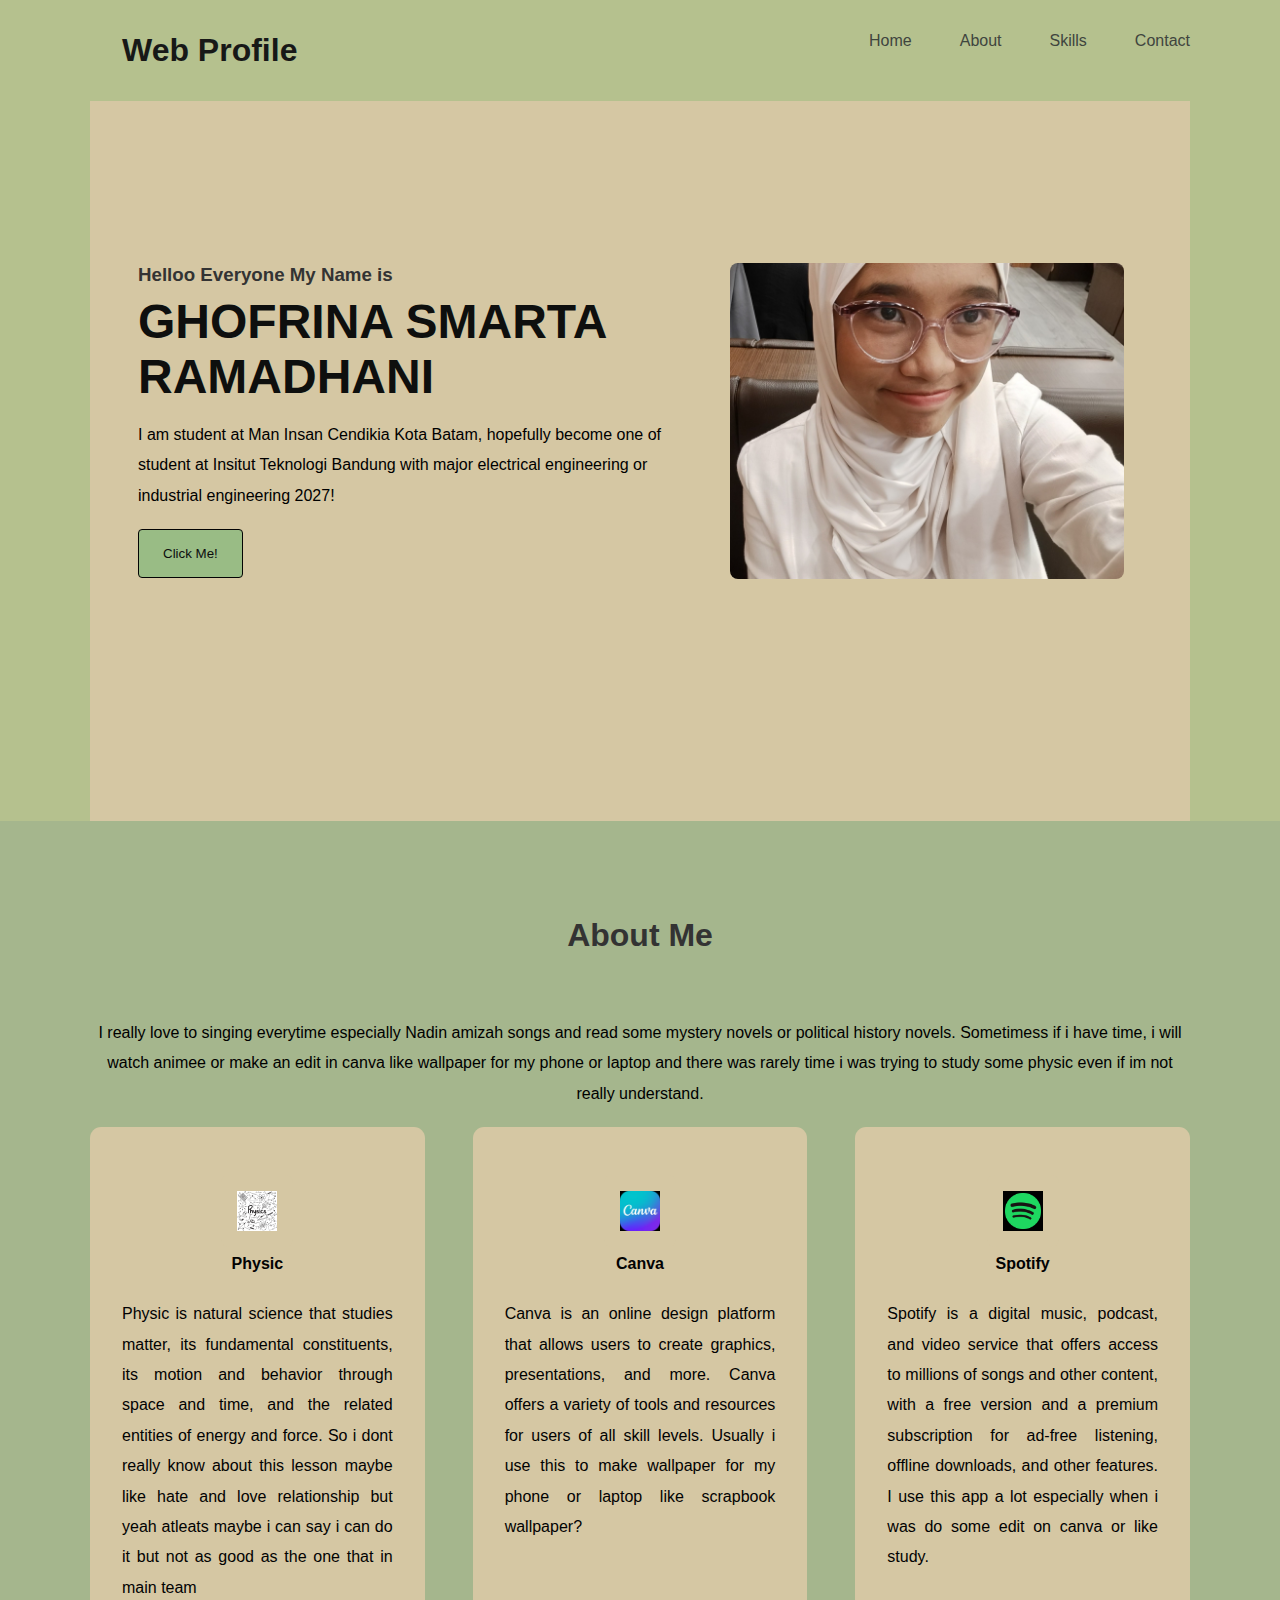
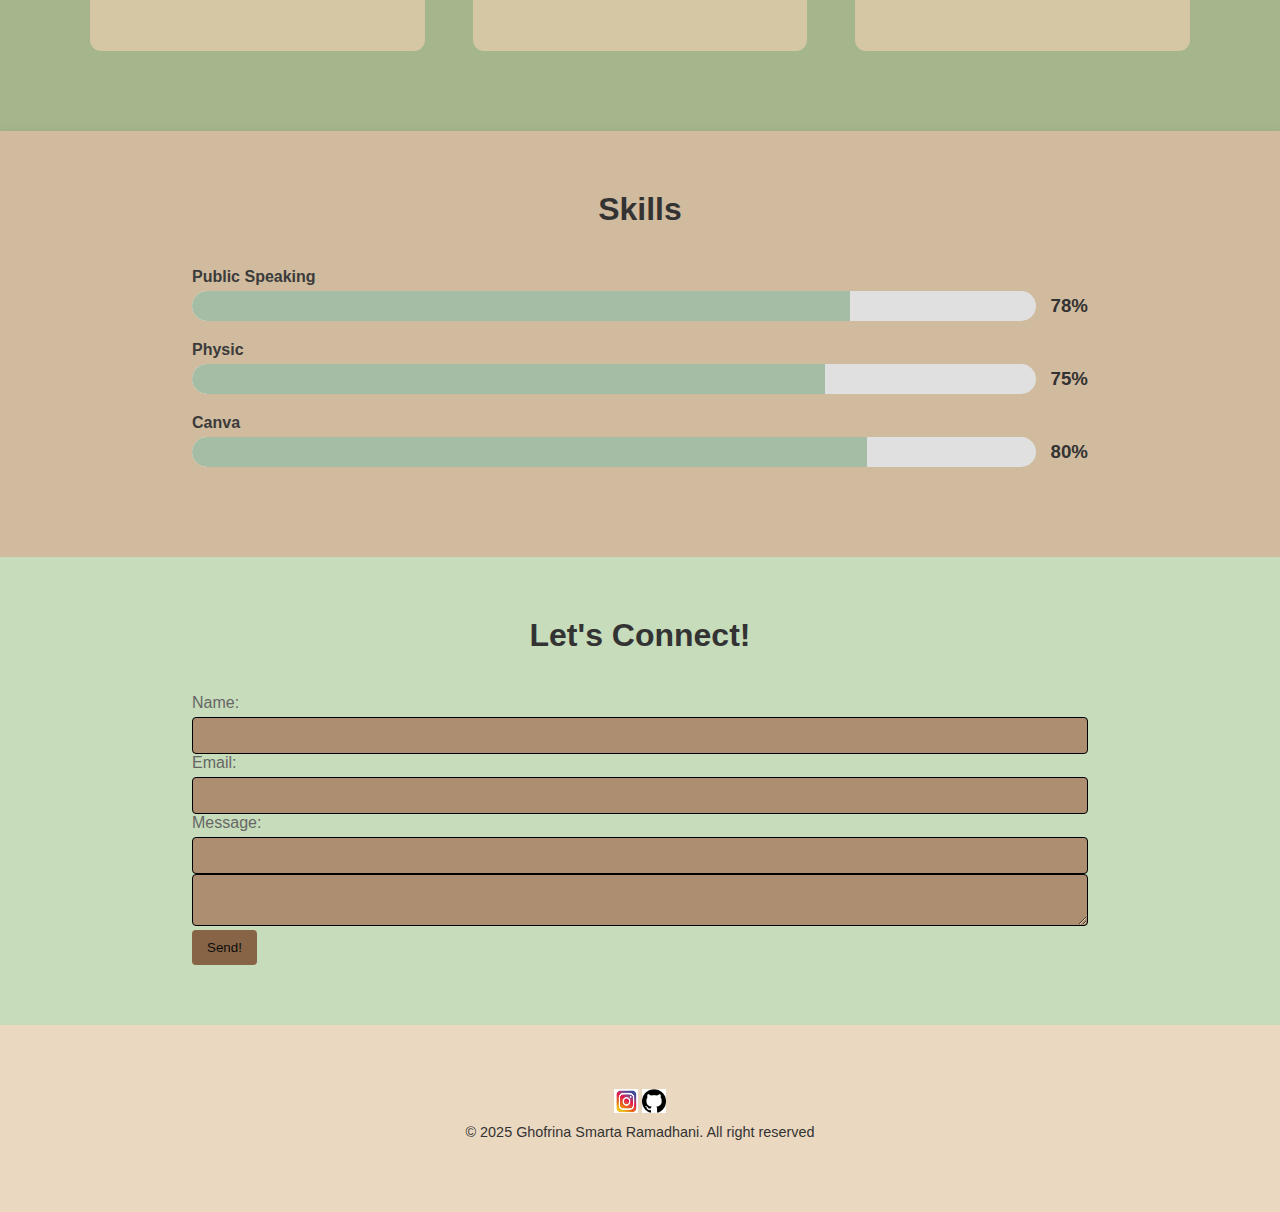
==== index.html @ 9ce0e25f "[FIX] akhirnya ini portofolio web fiksnya ya allah" ====
<!DOCTYPE html>
<html lang="en">

<head>
    <meta charset="UTF-8">
    <meta name="viewport" content="width=device-width, initial-scale=1.0">
    <title>Web Portofolio - Ghofrina Smarta Ramadhani</title>
    <link rel="icon" href="./assets/Logo-web.jpeg" type="image/jpeg">
    <link rel="stylesheet" href="style.css">
</head>

<body>
    <!--Header-->
    <header>
        <div class="main-container">
            <div class="nav">
                <div class="logo">
                    <a href="#">Web Profile</a>
                </div>

                <nav>
                    <ul>
                        <li><a href="#home">Home</a></li>
                        <li><a href="#about">About</a></li>
                        <li><a href="#skills">Skills</a></li>
                        <li><a href="#contact">Contact</a></li>
                    </ul>
                </nav>
            </div>
            <section id="home">
                <div class="home-left">
                    <h3 class="pre-tittle">Helloo Everyone My Name is </h3>
                    <h1 class="home-name">GHOFRINA SMARTA RAMADHANI</h1>
                    <p> I am student at Man Insan Cendikia Kota Batam,
                        hopefully become one of student at Insitut Teknologi Bandung with major electrical engineering or industrial engineering 2027!</p>
                    <br>
                    <a href="https://www.instagram.com/ghfrinsr/?__pwa=1">
                        <button class="btn"> Click Me!</button>
                    </a>
                </div>
                <div class="home-right">
                    <img src="assets/profile-picture2.jpg" alt="profile-picture2">
                </div>
            </section>
        </div>
    </header>
    <!-- End of Header-->

    <!--About-->
    <section id="about">
        <div class="main-container">
            <h2 class="section-title-about">About Me</h2>
            <p style="text-align: center">I really love to singing everytime especially Nadin amizah songs and read some mystery novels or
                political history novels.
                Sometimess if i have time, i will watch animee or make an edit in canva like wallpaper for my phone or
                laptop and there was rarely time i was trying to study some physic even if im not really understand.</p>
            <br>
            <div class="grid-3">
                <!-- About 1-->
                <div class="about">
                <div class="about-icon">
                    <img src="assets/fisika.jpeg" alt="about-1">
                </div>
                <h4>Physic</h4>
                <br>
                <p style="text-align: justify;"> Physic is natural science that studies matter, its fundamental constituents, its motion and behavior through space and time, and the related entities of energy and force. 
                    So i dont really know about this lesson maybe like hate and love relationship but yeah atleats maybe i can say i can do it but not as good as the one that in main team</p>
                </div>

                <!-- About 2-->
                <div class="about">
                <div class="about-icon">
                    <img src="assets/canva.jpeg" alt="about-2">
                </div>
                <h4>Canva</h4>
                <br>
                <p style="text-align: justify;"> Canva is  an online design platform that allows users to create graphics, presentations, and more. Canva offers a variety of tools and resources for users of all skill levels. 
                    Usually i use this to make wallpaper for my phone or laptop like scrapbook wallpaper?
                </p>
                </div>

                <!-- About 3-->
                <div class="about">
                <div class="about-icon">
                    <img src="assets/spotify.jpeg" alt="about-3">
                </div>
                <h4>Spotify</h4>
                <br>
                <p style="text-align: justify;"> Spotify is a digital music, podcast, and video service that offers access to millions of songs and other content, with a free version and a premium subscription for ad-free listening, offline downloads, and other features. 
                    I use this app a lot especially when i was do some edit on canva or like study.
                </p>
            </div>
        </div>
        </div>
    </section>
    <!--End of About-->

    <!--Skills-->
    <section class="skills" id="skills">
        <div class="section-heading text-center">
            <h2>Skills</h2>
        </div>
        <div class="skills-content">
            <div class="container">
                <div class="row">
                    <div class="col-md-6">
                        <div class="single-skill-content">
                            <div class="barWrapper">
                                <span class="progressText">Public Speaking</span>
                                <div class="single-progress-txt">
                                    <div class="progress">
                                        <div class="progress-bar public-speaking"></div>
                                    </div>
                                    <h3>78%</h3>
                                </div>
                            </div>
                            <div class="barWrapper">
                                <span class="progressText">Physic</span>
                                <div class="single-progress-txt">
                                    <div class="progress">
                                        <div class="progress-bar physic"></div>
                                    </div>
                                    <h3>75%</h3>
                                </div>
                            </div>
                            <div class="barWrapper">
                                <span class="progressText"> Canva</span>
                                <div class="single-progress-txt">
                                    <div class="progress">
                                        <div class="progress-bar canva"></div>
                                    </div>
                                    <h3>80%</h3>
                                </div>
                            </div>
                        </div>
                    </div>
                </div>
            </div>
    </section>
    <!--End of Skills-->

    <!--Contact-->
    <section id="contact" class="contact">
        <div class="section-heading text-center">
            <h2>Let's Connect!</h2>
        </div>
        <div class="container">
            <id="contactForm">
                <div class="form-grup">
                    <label for="name">Name:</label>
                    <input type="text" id="name" name="name" required>
                </div>

        </div>
        <div class="form-grup">
            <label for="email">Email:</label>
            <input type="text" id="email" name="email" required>
        </div>
        <div class="form-grup">
            <label for="message">Message:</label>
            <input type="text" id="message" name="message" required>
        </div><textarea name="" id=""></textarea>
        </div>
        <button type="submit">Send!</button>
        </form>
    </section>
    <!--End of Contact-->

    <!--Footer-->
    <footer>
        <div class="footer-container">
            <div class="footer-icon">
                <a href="https://www.instagram.com/ghfrinsr/?__pwa=1">
                    <img src="[data-uri]"
                        alt="Instagram" height="24" width="24" viewbox="0 0 24 24">
                </a>
                <a href="https://github.com/ghofrin4">
                    <img src="[data-uri]"
                        alt="Github" height="24" width="24" viewbox="0 0 24 24">
                </a>
            </div>
            <p>&#169; 2025 Ghofrina Smarta Ramadhani. All right reserved</p>
        </div>
    </footer>
    <!--End of Footer-->
</body>

</html>
---- style.css ----
* {
    margin: 0;
    padding: 0;
    box-sizing: border-box;
}

body {
    font-family: "roboto", sans-serif;
    background-color: #B5C18E;
}

p {
    font-size: 1rem; /* 16px */
    line-height: 1.9rem;
}

a {
    text-decoration: none;
}

.main-container {
    width: 1100px;
    margin: 0 auto;
}

/* button */
.btn {
    padding: 1rem 1.5rem;
    background: #99BC85;
    border: 1.5px solid rgb(3, 3, 3);
    cursor: pointer;
}

/* title */
.pre-title {
    text-transform: uppercase;
    letter-spacing: 0.5rem;
    color: #161816;
    position: relative;
    padding-left: 40px;
    width: fit-content;
    font-weight: 400;
    font: size 1rem;
}

.pre-title::before {
    content: "";
    width: 20px;
    height: 1px;
    background: black;
    position: absolute;
    left: 0;
    top: 50%;
}

/* logo dan navbar menu */
.nav {
    display: flex;
    justify-content: space-between;
    padding: 2rem 0;
    transition: 0.2s ease-in-out;
}

.nav ul {
    list-style: none;
    display: flex;
    gap: 3rem;  
}

.logo {
    display: flex;
    align-items: center;
    font-weight: 700;
    font-size: 2rem;
    margin-left: 2rem;
}

.logo a {
    color: rgb(23, 24, 23);
}

nav ul li a {
    color: rgb(63, 69, 62);
}

/* home section */
#home {
    height: 720px;
    display: grid;
    grid-template-columns: 1fr 1fr;
    align-items: center;
    background-color: #d5c7a3;
}

.home-name {
    font-size: 3rem;
    font-weight: 700;
    margin: 0.5rem 0 1rem;
    color: rgb(14, 15, 14);
}

.home-right img {
    width: 75%;
    border-radius: 0.5rem;
    height: auto;
}

.home-right {
    display: flex;
    justify-content: center;
}

section {
    padding-left: 3rem;
    padding-bottom: 5rem;
}

/* Responsivitas */
@media (max-width: 1100px) {
    .main-container {
        width: 90%;
    }
}

@media (max-width: 768px) {
    .nav {
        flex-direction: column;
        align-items: center;
    }

    .nav ul {
        flex-direction: column;
        gap: 1.5rem;
    }

    #home {
        grid-template-columns: 1fr;
        padding: 2rem;
        text-align: center;
    }

    .home-right img {
        width: 60%;
    }

    .home-name {
        font-size: 2.5rem;
    }
}

@media (max-width: 480px) {
    #home {
        padding-top: 3rem;
        padding-bottom: 3rem;
    }

    .home-name {
        font-size: 2rem;
    }

    .home-right img {
        width: 80%;
    }

    p {
        font-size: 0.9rem;
        line-height: 1.5rem;
    }
}

/* About Section */
#about {
    background-color: #A5B68D;
    padding: 5rem 0;   
}

.section-title-about {
    text-align: center;
    margin: 1rem 0 4rem;
}

.about-icon img {
    width: 40px; /* Ganti dengan ukuran yang diinginkan */
    height: auto; /* Memastikan proporsi gambar tetap terjaga */
    display: block; /* Menghapus ruang di bawah gambar */
    margin:0 auto; /* Memusatkan gambar dalam kontainer */
}



/* layout */
.grid-3 {
    display: grid;
    grid-template-columns: repeat(auto-fit, minmax(250px, 1fr));
    gap: 3rem;
}

.about {
    padding:3rem 2rem;
    text-align: center;
    background: #D5C7A3;
    border-radius: 0.7rem;
}

.about h4 {
    color: rgba(2,2,2);
    margin: 0.5rem 0;
}

.about p {
    color: rgb(2, 2, 2);
}

.about-icon {
    background-color:  #D5C7A3;
    width: fit-content;
    margin: 0 auto;
    padding: 1rem 1rem;
    border-radius: 0.5rem;
}
/* end of .about */


/*----- BAGIAN SKILLS -----*/

.skills {
    padding: 60px 15%;
    background-color: #D1BB9E;
    box-shadow: 0 2px 10px rgba(0, 0, 0, 0.1);
}

.section-heading {
    margin-bottom: 40px;
    text-align: center;
}

h2 {
    color: #000000;
    font-size: 2rem;
}

.single-skill-content {
    margin-bottom: 30px;
}

.barWrapper {
    margin-bottom: 20px;
}

.progressText {
    display: block;
    font-weight: bold;
    margin-bottom: 5px;
    color: #3b3b3b;
}

.single-progress-txt {
    display: flex;
    align-items: center;
}

.progress {
    flex-grow: 1;
    background-color: #e0e0e0;
    height: 30px;
    position: relative;
    margin-right: 15px;
    border-radius: 15px;
    overflow: hidden;
}

.progress-bar {
    height: 100%;
    border-radius: 15px 0 0 15px;
    transition: width 0.4s ease;
}

/* Warna untuk masing-masing skill dan sesuai persentase */
.progress-bar.progress-bar.public-speaking {
    background-color: #a4bda4;
    width: 78%;
}

.progress-bar.physic {
    background-color: #a4bda4;
    width: 75%;
}

.progress-bar.canva {
    background-color: #a4bda4;
    width: 80%;
}



h3 {
    margin: 0;
    color: #333;
}

/* Responsiveness */
@media (max-width: 768px) {
    .skills {
        padding: 30px 10%;
    }

    h2 {
        font-size: 2em;
    }
}



/*---- CONTACT----*/
.contact {
    padding: 60px 15%; /* Sesuaikan padding horizontal di sini */
    background-color: #C6DCBA;
}

.section-heading {
    margin-bottom: 40px;
}

h2 {
    color: #333;
}

.form-group {
    margin-bottom: 20px;
}

label {
    display: block;
    margin-bottom: 5px;
    color: #666;
}

input[type="text"],
input[type="email"],
textarea {
    width: 100%;
    padding: 10px;
    background-color: #AD8E70;
    border: 1px solid #000000;
    border-radius: 4px;
}

button {
    padding: 10px 15px;
    background-color: #876445;
    color: #0c0d0d;
    border: none;
    border-radius: 4px;
    cursor: pointer;
}

button:hover {
    background-color: #909491;
}


/* footer */
footer {
    margin-bottom: 0;
    padding: 4rem 0;
    background: #EAD8C0;
    text-align: center; /* Meratakan teks di tengah */
}

.footer-container {
    display: flex;                
    flex-direction: column;       
    align-items: center;          
}

.footer-icons {
    display: flex;                
    justify-content: center;       
    gap: 10px;                    
    margin-bottom: 1rem;          
}

.footer-icons a img {
    width: 24px;    /* Ukuran ikon */
    height: 24px;
}

footer p {
    font-size: 0.9rem;  
    color: #333;         
    margin: 0;           
}


html {
    scroll-behavior: smooth;
}
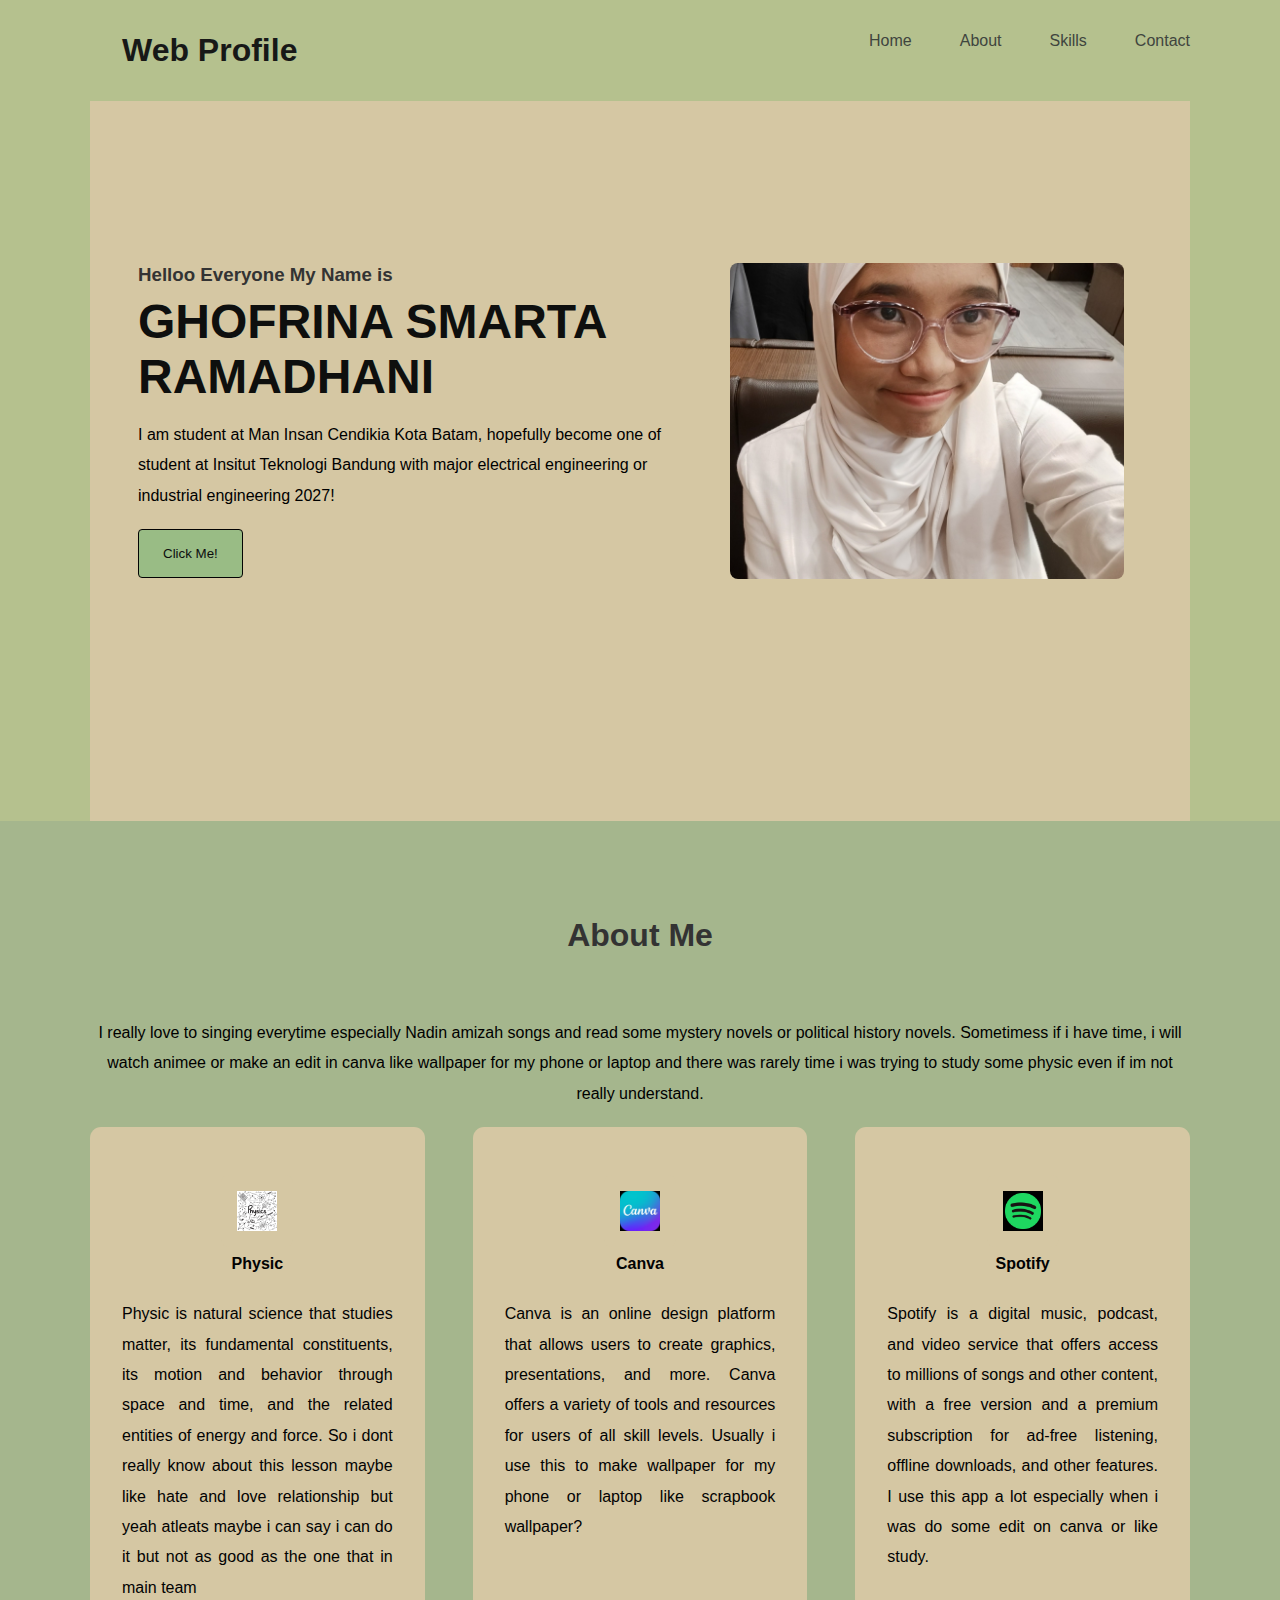
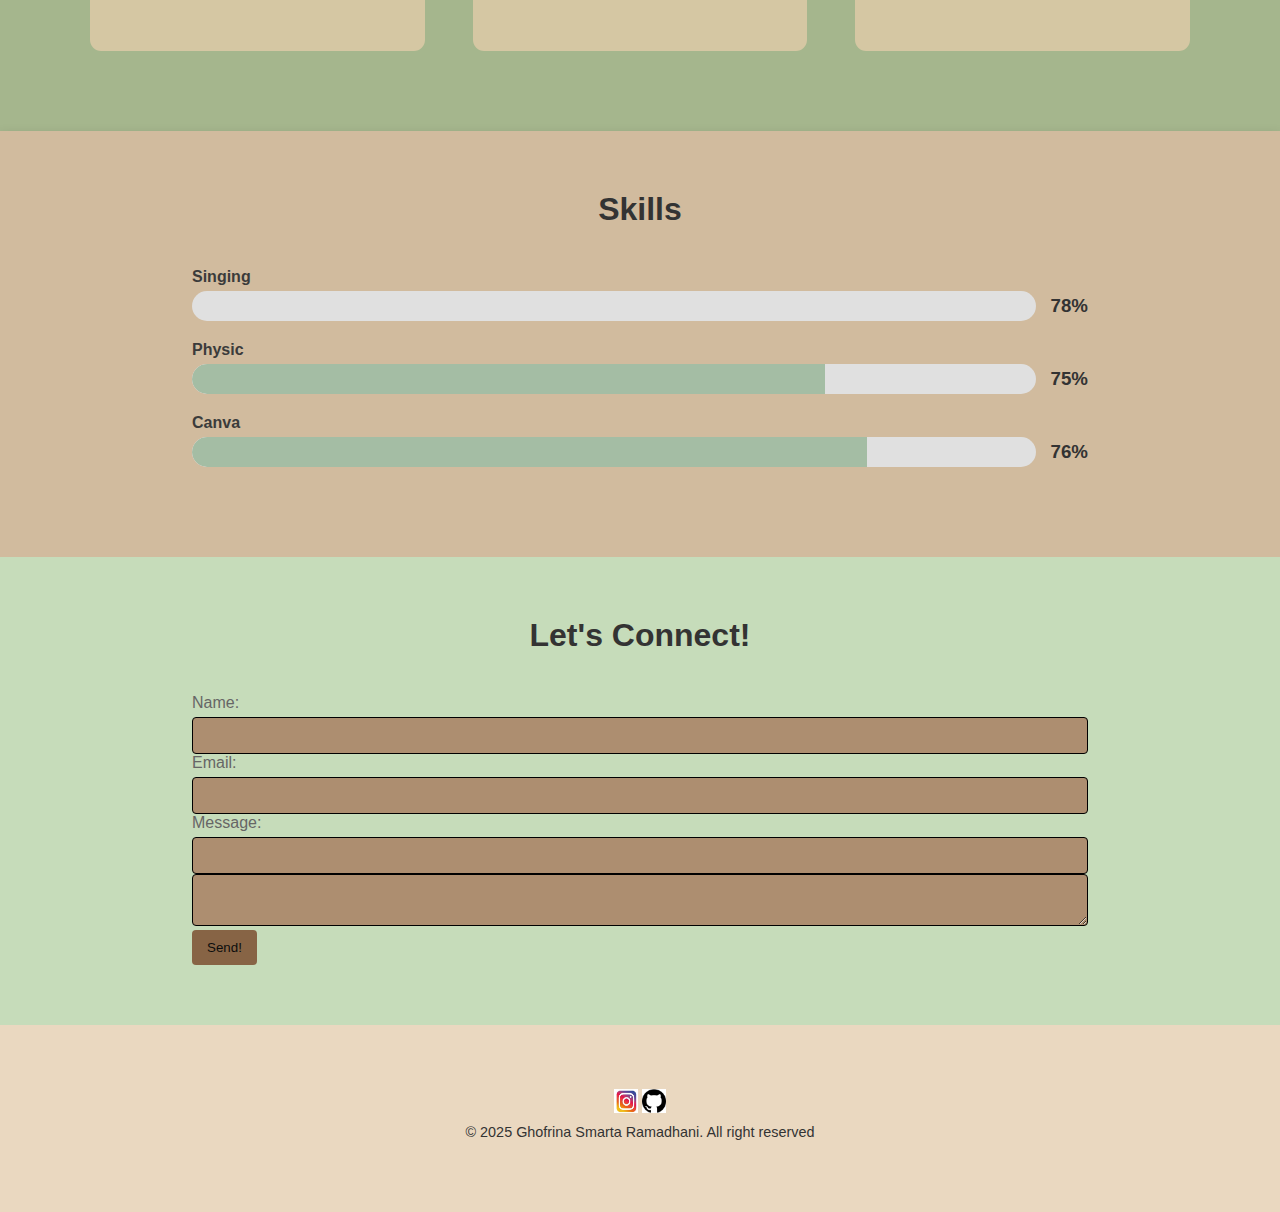
==== commit d3fb9b28: "index.html" ====
--- a/index.html
+++ b/index.html
@@ -106,10 +106,10 @@
                     <div class="col-md-6">
                         <div class="single-skill-content">
                             <div class="barWrapper">
-                                <span class="progressText">Public Speaking</span>
+                                <span class="progressText">Singing</span>
                                 <div class="single-progress-txt">
                                     <div class="progress">
-                                        <div class="progress-bar public-speaking"></div>
+                                        <div class="progress-bar singing"></div>
                                     </div>
                                     <h3>78%</h3>
                                 </div>
@@ -129,7 +129,7 @@
                                     <div class="progress">
                                         <div class="progress-bar canva"></div>
                                     </div>
-                                    <h3>80%</h3>
+                                    <h3>76%</h3>
                                 </div>
                             </div>
                         </div>
@@ -185,4 +185,4 @@
     <!--End of Footer-->
 </body>
 
-</html>+</html>
